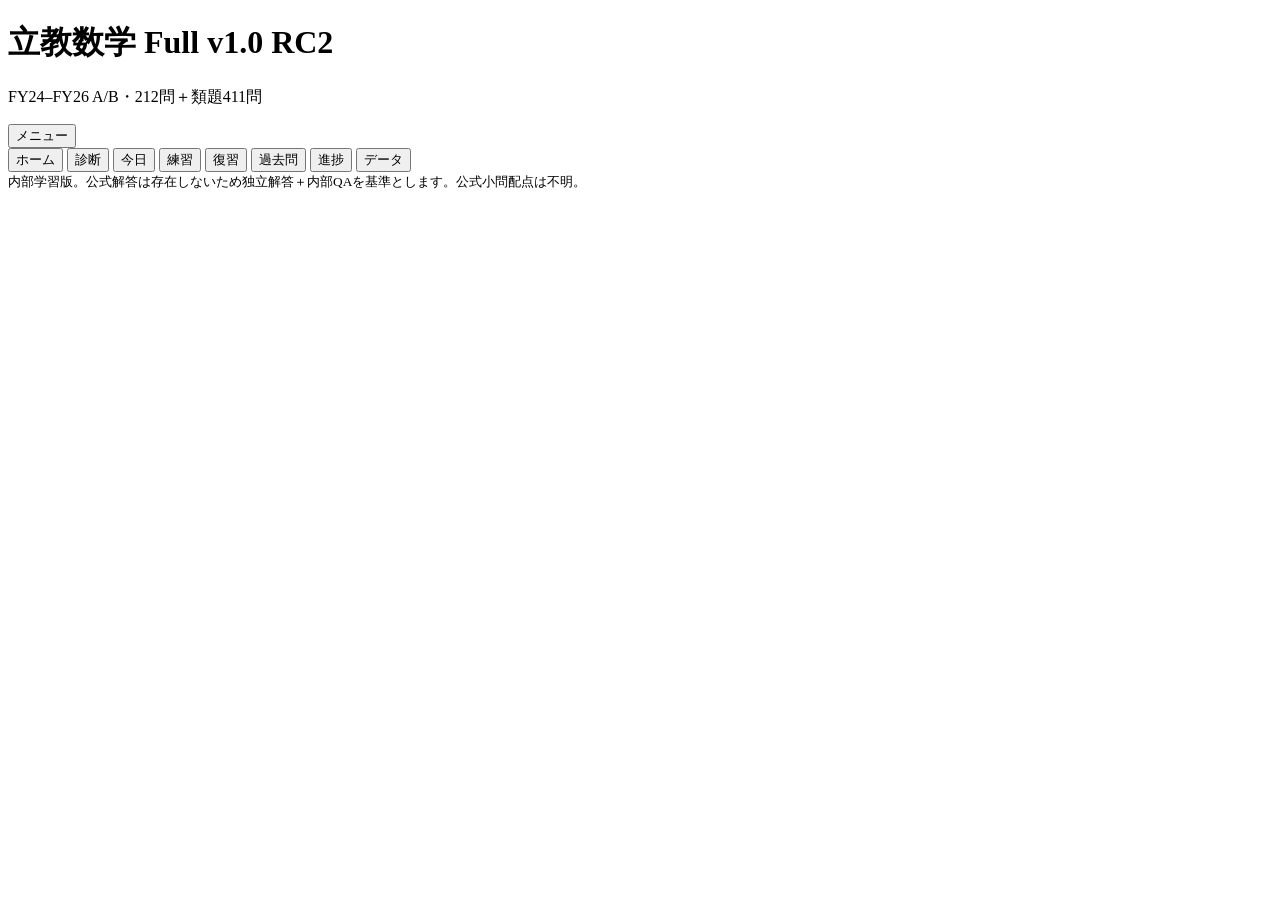
==== index.html @ e15e8b6e "Add RC2 index" ====
<!doctype html>
<html lang="ja">
<head>
<meta charset="utf-8">
<meta name="viewport" content="width=device-width,initial-scale=1">
<meta name="robots" content="noindex,nofollow,noarchive">
<title>立教数学 Full v1.0 RC2</title>
<link rel="stylesheet" href="styles.css">
</head>
<body>
<header>
  <div>
    <h1>立教数学 Full v1.0 RC2</h1>
    <p>FY24–FY26 A/B・212問＋類題411問</p>
  </div>
  <button id="menuBtn" class="secondary">メニュー</button>
</header>
<nav id="nav">
  <button data-view="home">ホーム</button>
  <button data-view="diagnostic">診断</button>
  <button data-view="today">今日</button>
  <button data-view="practice">練習</button>
  <button data-view="review">復習</button>
  <button data-view="exams">過去問</button>
  <button data-view="progress">進捗</button>
  <button data-view="data">データ</button>
</nav>
<main id="app" aria-live="polite"></main>
<footer>
  <small>内部学習版。公式解答は存在しないため独立解答＋内部QAを基準とします。公式小問配点は不明。</small>
</footer>
<script src="scoring.js"></script>
<script src="storage.js"></script>
<script src="app.js"></script>
</body>
</html>
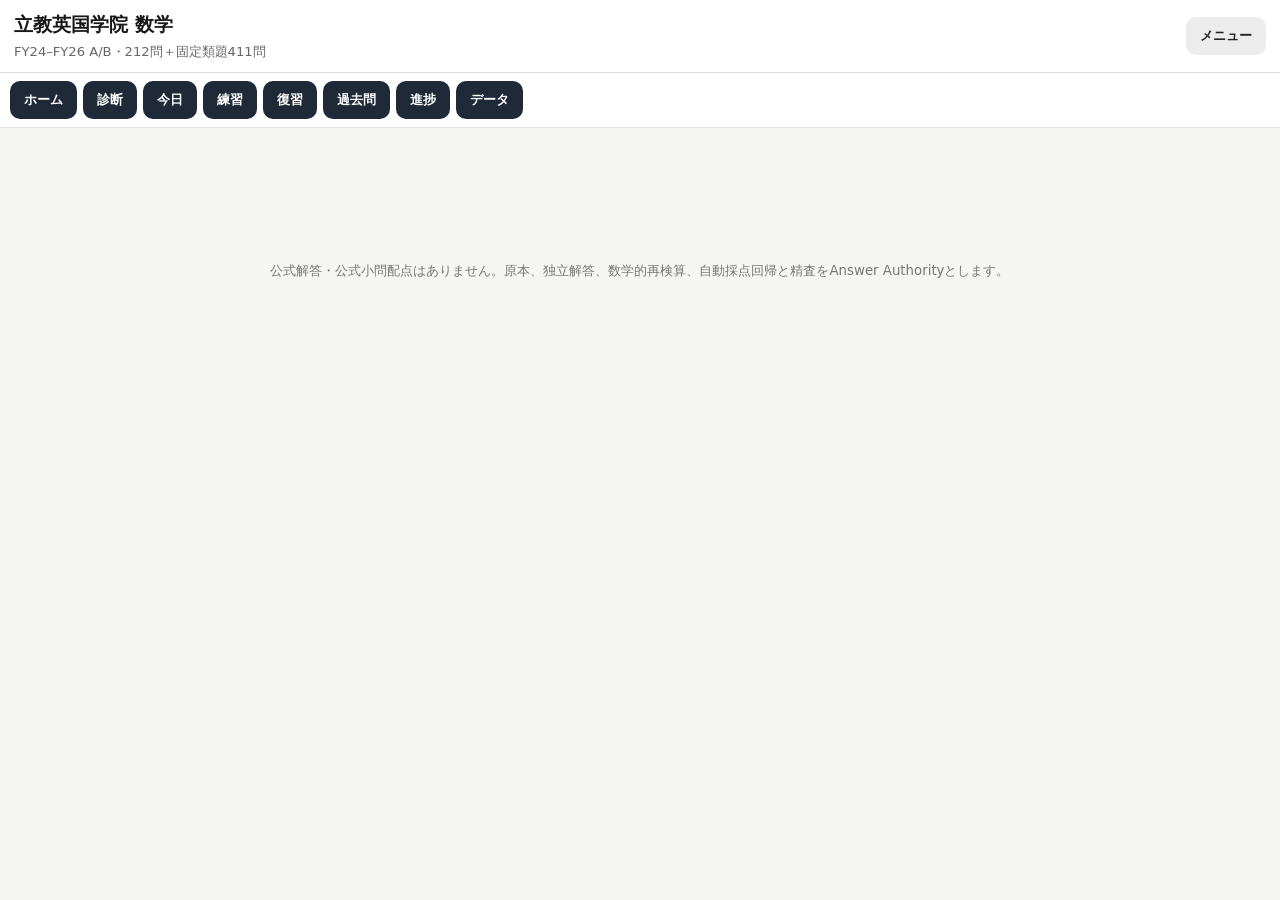
==== commit 8bee4b8a: "feat: adopt pinned canonical engine and safe learner migration" ====
--- a/index.html
+++ b/index.html
@@ -4,14 +4,14 @@
 <meta charset="utf-8">
 <meta name="viewport" content="width=device-width,initial-scale=1">
 <meta name="robots" content="noindex,nofollow,noarchive">
-<title>立教数学 Full v1.0 RC2</title>
+<title>立教英国学院 数学</title>
 <link rel="stylesheet" href="styles.css">
 </head>
 <body>
 <header>
   <div>
-    <h1>立教数学 Full v1.0 RC2</h1>
-    <p>FY24–FY26 A/B・212問＋類題411問</p>
+    <h1 id="brandTitle">立教英国学院 数学</h1>
+    <p id="brandSubtitle">FY24–FY26 A/B・212問＋固定類題411問</p>
   </div>
   <button id="menuBtn" class="secondary">メニュー</button>
 </header>
@@ -27,8 +27,9 @@
 </nav>
 <main id="app" aria-live="polite"></main>
 <footer>
-  <small>内部学習版。公式解答は存在しないため独立解答＋内部QAを基準とします。公式小問配点は不明。</small>
+  <small id="brandFooter">公式解答・公式小問配点はありません。原本、独立解答、数学的再検算、自動採点回帰と精査をAnswer Authorityとします。</small>
 </footer>
+<script src="src/schools/rikkyo/appProfile.js"></script>
 <script src="scoring.js"></script>
 <script src="storage.js"></script>
 <script src="app.js"></script>
--- a/styles.css
+++ b/styles.css
@@ -0,0 +1,54 @@
+
+:root{
+  font-family:system-ui,-apple-system,"Segoe UI","Noto Sans JP",sans-serif;
+  line-height:1.55;color:#181818;background:#f5f5f2
+}
+*{box-sizing:border-box}
+body{margin:0;overflow-x:hidden}
+header{position:sticky;top:0;z-index:10;display:flex;justify-content:space-between;align-items:center;padding:10px 14px;background:#fff;border-bottom:1px solid #ddd}
+h1{font-size:1.2rem;margin:0}header p{margin:2px 0 0;color:#666;font-size:.82rem}
+nav{display:flex;gap:6px;overflow:auto;padding:8px 10px;background:#fff;border-bottom:1px solid #e4e4e4;position:sticky;top:63px;z-index:9}
+button,.button{border:0;border-radius:10px;padding:10px 14px;background:#1f2937;color:#fff;font-weight:700;cursor:pointer}
+button.secondary,.secondary{background:#ececec;color:#222}
+button.danger{background:#9b1c1c}
+button:disabled{opacity:.45;cursor:not-allowed}
+main{max-width:920px;margin:0 auto;padding:16px 12px 90px}
+.card{background:#fff;border:1px solid #e0e0de;border-radius:14px;padding:16px;margin:0 0 14px;box-shadow:0 1px 4px rgba(0,0,0,.04)}
+.grid{display:grid;grid-template-columns:repeat(auto-fit,minmax(165px,1fr));gap:10px}
+.stat{background:#fafafa;border-radius:10px;padding:12px}.stat strong{display:block;font-size:1.35rem}
+.muted{color:#666}.small{font-size:.87rem}
+.meta-row{display:flex;gap:6px;flex-wrap:wrap}
+.badge{display:inline-block;padding:3px 8px;border-radius:999px;background:#eee;font-size:.77rem}
+.badge.a{background:#e9f7ed}.badge.b{background:#fff5d8}.badge.c{background:#fdecec}
+.question-title{font-size:1.12rem;font-weight:800;margin:10px 0}
+.prompt-text{padding:10px 12px;background:#fafafa;border-radius:10px;font-family:"Times New Roman","Noto Serif JP",serif;font-size:1.08rem}
+.source-wrap{margin:12px 0}.source-wrap summary{cursor:pointer;font-weight:700}
+.source-page{display:block;max-width:100%;height:auto;margin:10px auto;border:1px solid #aaa;border-radius:6px;background:#fff}
+.source-link{display:block;text-align:center}
+input[type=text],select,textarea{width:100%;font-size:16px;padding:11px;border:1px solid #bbb;border-radius:9px;background:#fff}
+label{display:block;margin:8px 0}.multi-input{display:grid;grid-template-columns:repeat(auto-fit,minmax(150px,1fr));gap:8px}
+.actions{display:flex;gap:8px;flex-wrap:wrap;margin-top:14px}
+.ok{background:#e9f8ed;border-left:4px solid #218838;padding:10px;border-radius:8px}
+.ng{background:#fff0f0;border-left:4px solid #b42318;padding:10px;border-radius:8px}
+.warn{background:#fff7e7;border-left:4px solid #b7791f;padding:10px;border-radius:8px}
+.notice{background:#edf5ff;border-left:4px solid #2b6cb0;padding:10px;border-radius:8px}
+.progressbar{height:10px;background:#eee;border-radius:99px;overflow:hidden;margin:10px 0}.progressbar>div{height:100%;background:#333}
+table{width:100%;border-collapse:collapse;font-size:.9rem}th,td{padding:8px;border-bottom:1px solid #ddd;text-align:left;vertical-align:top}
+.exam-card{display:grid;grid-template-columns:1fr auto;gap:10px;align-items:center}
+.filter-grid{display:grid;grid-template-columns:repeat(auto-fit,minmax(160px,1fr));gap:8px}
+hr{border:0;border-top:1px solid #e5e5e5;margin:16px 0}
+details[open]>summary{margin-bottom:6px}
+code{background:#f2f2f2;padding:1px 4px;border-radius:4px}
+footer{padding:24px 10px;text-align:center;color:#777}
+@media(max-width:600px){
+  header p{display:none}nav{top:57px}
+  main{padding-left:9px;padding-right:9px}
+  .exam-card{grid-template-columns:1fr}
+  button{min-height:42px}
+}
+/* v0.4 long/imported-string hardening */
+.card,.stat,.exam-card{min-width:0}
+table{max-width:100%;table-layout:fixed}
+th,td{overflow-wrap:anywhere;word-break:break-word}
+pre,code,.prompt-text{overflow-wrap:anywhere;word-break:break-word}
+.card{overflow-x:auto}
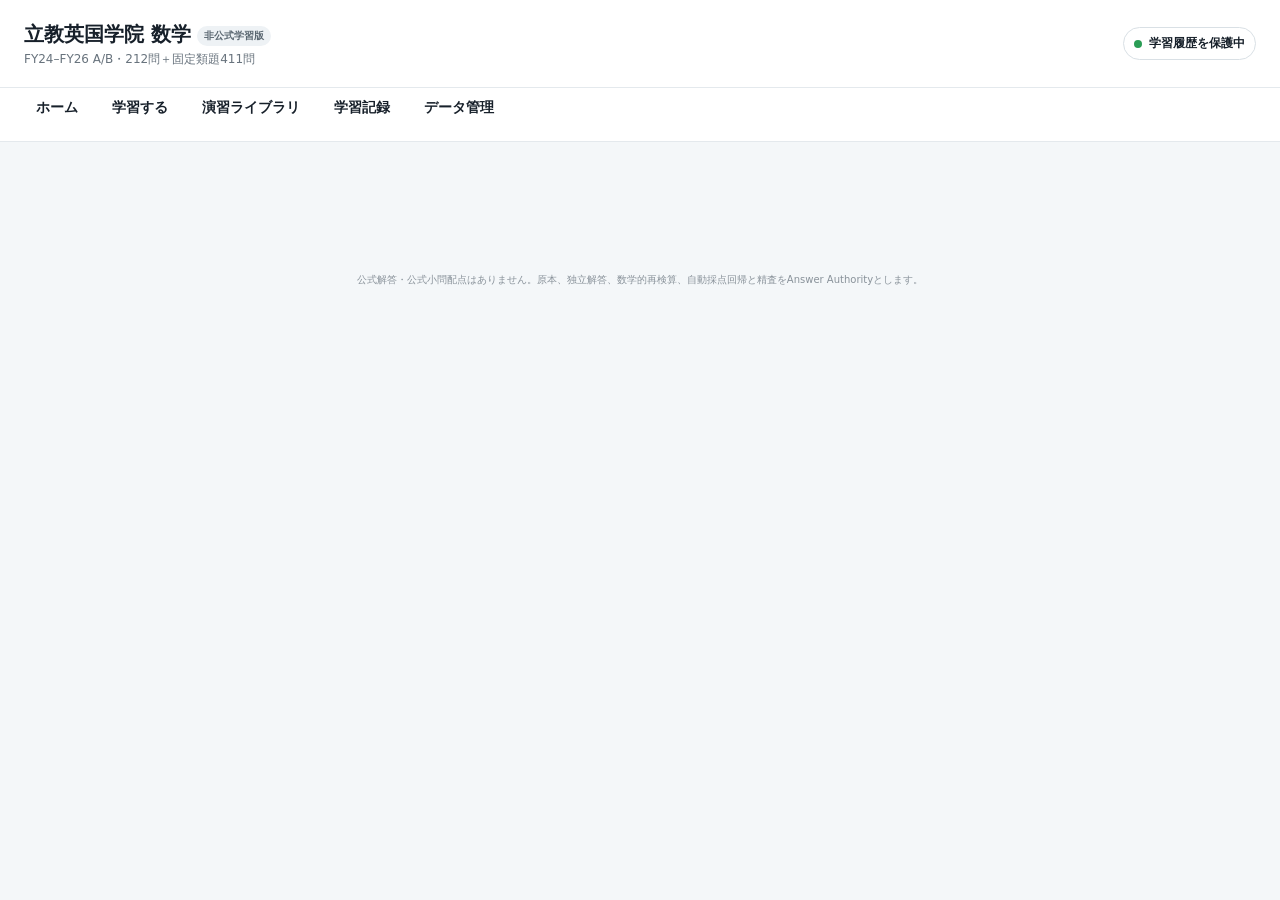
==== commit ad18f22a: "Align Rikkyo UX with canonical WaseShibu shell" ====
--- a/index.html
+++ b/index.html
@@ -8,25 +8,22 @@
 <link rel="stylesheet" href="styles.css">
 </head>
 <body>
-<header>
+<header class="topbar">
   <div>
-    <h1 id="brandTitle">立教英国学院 数学</h1>
-    <p id="brandSubtitle">FY24–FY26 A/B・212問＋固定類題411問</p>
+    <div class="brand"><span id="brandTitle">立教英国学院 数学</span><span class="unofficial">非公式学習版</span></div>
+    <div class="subtitle" id="brandSubtitle">FY24–FY26 A/B・212問＋固定類題411問</div>
   </div>
-  <button id="menuBtn" class="secondary">メニュー</button>
+  <span class="local-badge"><i></i>学習履歴を保護中</span>
 </header>
-<nav id="nav">
+<nav id="nav" class="nav" aria-label="メインナビゲーション">
   <button data-view="home">ホーム</button>
-  <button data-view="diagnostic">診断</button>
-  <button data-view="today">今日</button>
-  <button data-view="practice">練習</button>
-  <button data-view="review">復習</button>
-  <button data-view="exams">過去問</button>
-  <button data-view="progress">進捗</button>
-  <button data-view="data">データ</button>
+  <button data-view="today">学習する</button>
+  <button data-view="library">演習ライブラリ</button>
+  <button data-view="progress">学習記録</button>
+  <button data-view="data">データ管理</button>
 </nav>
-<main id="app" aria-live="polite"></main>
-<footer>
+<main id="app" class="container" aria-live="polite"></main>
+<footer class="footer">
   <small id="brandFooter">公式解答・公式小問配点はありません。原本、独立解答、数学的再検算、自動採点回帰と精査をAnswer Authorityとします。</small>
 </footer>
 <script src="src/schools/rikkyo/appProfile.js"></script>
--- a/styles.css
+++ b/styles.css
@@ -1,54 +1,79 @@
-
 :root{
-  font-family:system-ui,-apple-system,"Segoe UI","Noto Sans JP",sans-serif;
-  line-height:1.55;color:#181818;background:#f5f5f2
+  font-family:Inter,ui-sans-serif,system-ui,-apple-system,BlinkMacSystemFont,"Segoe UI","Noto Sans JP",sans-serif;
+  color:#17202a;background:#f4f7f9;line-height:1.6;font-weight:500;
+  --accent:#17202a;--line:#e1e7eb;--muted:#7a858d;--success:#176837;--warning:#805500;--danger:#9c2d2d;
 }
 *{box-sizing:border-box}
-body{margin:0;overflow-x:hidden}
-header{position:sticky;top:0;z-index:10;display:flex;justify-content:space-between;align-items:center;padding:10px 14px;background:#fff;border-bottom:1px solid #ddd}
-h1{font-size:1.2rem;margin:0}header p{margin:2px 0 0;color:#666;font-size:.82rem}
-nav{display:flex;gap:6px;overflow:auto;padding:8px 10px;background:#fff;border-bottom:1px solid #e4e4e4;position:sticky;top:63px;z-index:9}
-button,.button{border:0;border-radius:10px;padding:10px 14px;background:#1f2937;color:#fff;font-weight:700;cursor:pointer}
-button.secondary,.secondary{background:#ececec;color:#222}
-button.danger{background:#9b1c1c}
+html{background:#f4f7f9}
+body{margin:0;overflow-x:hidden;background:#f4f7f9}
+button,input,select,textarea{font:inherit}
+button{cursor:pointer}
+.topbar{display:flex;align-items:center;justify-content:space-between;gap:14px;background:#fff;border-bottom:1px solid #e4e9ed;padding:18px 24px}
+.brand{font-weight:900;font-size:20px}.subtitle{font-size:12px;color:#68737d}
+.unofficial{display:inline-block;font-size:10px;font-weight:900;vertical-align:middle;margin-left:6px;padding:2px 7px;border-radius:999px;background:#eef2f5;color:#596670}
+.local-badge{display:inline-flex;align-items:center;gap:7px;padding:6px 10px;border:1px solid #d9e0e5;border-radius:999px;font-size:12px;font-weight:900;background:#fff;white-space:nowrap}.local-badge i{width:8px;height:8px;border-radius:50%;background:#2a9d55}
+.nav{display:flex;gap:10px;background:#fff;padding:0 24px 14px;border-bottom:1px solid #e4e9ed;overflow:auto}
+.nav button{border:0;background:transparent;color:#17202a;padding:8px 12px;border-radius:10px;font-size:14px;font-weight:700;white-space:nowrap}
+.nav button.active{background:#17202a;color:#fff}
+.container{max-width:1050px;margin:0 auto;padding:28px 20px 70px}.footer{text-align:center;color:#89929a;font-size:12px;padding:30px 18px}
+h1,h2,h3{line-height:1.25}h1{font-size:40px;margin:4px 0 10px}h2{margin:4px 0 10px}h3{margin:4px 0 8px}
+p{margin:8px 0}
+.card{min-width:0;background:#fff;border:1px solid #e1e7eb;border-radius:18px;padding:22px;margin:0 0 16px;box-shadow:0 8px 24px rgba(23,32,42,.04)}
+.eyebrow{font-size:12px;font-weight:900;letter-spacing:.08em;text-transform:uppercase;color:#68737d}
+.muted{color:#7a858d}.small{font-size:.85rem}
+.section-head,.page-head{display:flex;align-items:flex-end;justify-content:space-between;gap:16px;margin-bottom:16px}.section-head h2,.page-head h1{margin:4px 0}.section-head>strong,.route-status{border-radius:999px;padding:8px 12px;background:#17202a;color:#fff;font-size:13px}
+.actions{display:flex;gap:10px;flex-wrap:wrap;margin-top:18px}
+button,.button{border:1px solid #d5dde2;background:#fff;color:#17202a;padding:10px 15px;border-radius:10px;font-weight:800}
+button.primary,.button.primary,.actions>button:not(.secondary):not(.danger){background:#17202a;color:#fff;border-color:#17202a}
+button.secondary,.secondary{background:#fff;color:#17202a;border-color:#d5dde2}
+button.danger{background:#fff;color:#a53838;border-color:#e4bcbc}
 button:disabled{opacity:.45;cursor:not-allowed}
-main{max-width:920px;margin:0 auto;padding:16px 12px 90px}
-.card{background:#fff;border:1px solid #e0e0de;border-radius:14px;padding:16px;margin:0 0 14px;box-shadow:0 1px 4px rgba(0,0,0,.04)}
-.grid{display:grid;grid-template-columns:repeat(auto-fit,minmax(165px,1fr));gap:10px}
-.stat{background:#fafafa;border-radius:10px;padding:12px}.stat strong{display:block;font-size:1.35rem}
-.muted{color:#666}.small{font-size:.87rem}
-.meta-row{display:flex;gap:6px;flex-wrap:wrap}
-.badge{display:inline-block;padding:3px 8px;border-radius:999px;background:#eee;font-size:.77rem}
-.badge.a{background:#e9f7ed}.badge.b{background:#fff5d8}.badge.c{background:#fdecec}
-.question-title{font-size:1.12rem;font-weight:800;margin:10px 0}
-.prompt-text{padding:10px 12px;background:#fafafa;border-radius:10px;font-family:"Times New Roman","Noto Serif JP",serif;font-size:1.08rem}
-.source-wrap{margin:12px 0}.source-wrap summary{cursor:pointer;font-weight:700}
-.source-page{display:block;max-width:100%;height:auto;margin:10px auto;border:1px solid #aaa;border-radius:6px;background:#fff}
-.source-link{display:block;text-align:center}
-input[type=text],select,textarea{width:100%;font-size:16px;padding:11px;border:1px solid #bbb;border-radius:9px;background:#fff}
-label{display:block;margin:8px 0}.multi-input{display:grid;grid-template-columns:repeat(auto-fit,minmax(150px,1fr));gap:8px}
-.actions{display:flex;gap:8px;flex-wrap:wrap;margin-top:14px}
-.ok{background:#e9f8ed;border-left:4px solid #218838;padding:10px;border-radius:8px}
-.ng{background:#fff0f0;border-left:4px solid #b42318;padding:10px;border-radius:8px}
-.warn{background:#fff7e7;border-left:4px solid #b7791f;padding:10px;border-radius:8px}
-.notice{background:#edf5ff;border-left:4px solid #2b6cb0;padding:10px;border-radius:8px}
-.progressbar{height:10px;background:#eee;border-radius:99px;overflow:hidden;margin:10px 0}.progressbar>div{height:100%;background:#333}
-table{width:100%;border-collapse:collapse;font-size:.9rem}th,td{padding:8px;border-bottom:1px solid #ddd;text-align:left;vertical-align:top}
-.exam-card{display:grid;grid-template-columns:1fr auto;gap:10px;align-items:center}
-.filter-grid{display:grid;grid-template-columns:repeat(auto-fit,minmax(160px,1fr));gap:8px}
-hr{border:0;border-top:1px solid #e5e5e5;margin:16px 0}
-details[open]>summary{margin-bottom:6px}
-code{background:#f2f2f2;padding:1px 4px;border-radius:4px}
-footer{padding:24px 10px;text-align:center;color:#777}
-@media(max-width:600px){
-  header p{display:none}nav{top:57px}
-  main{padding-left:9px;padding-right:9px}
-  .exam-card{grid-template-columns:1fr}
-  button{min-height:42px}
+.grid{display:grid;gap:16px;margin:16px 0}.grid.three{grid-template-columns:repeat(3,1fr)}.grid.four{grid-template-columns:repeat(4,1fr)}
+.stat{text-align:center}.stat strong,.stat b{display:block;font-size:30px}.stat span{display:block;color:#68737d;font-size:13px}
+.today-hero{display:grid;gap:16px}.today-head{display:flex;justify-content:space-between;gap:18px;align-items:flex-start}.today-head p{margin:0;color:#59656e;max-width:700px}
+.goal-block{min-width:170px;padding:14px 16px;border-radius:14px;background:#17202a;color:#fff;display:grid;gap:2px}.goal-block span,.goal-block small{font-size:11px;opacity:.76}.goal-block strong{font-size:24px}
+.target-row{display:flex;align-items:center;gap:8px;flex-wrap:wrap}.target-row>span{font-size:13px;font-weight:900;color:#68737d}
+.target-chip{border:1px solid #d8e0e5;background:#fff;border-radius:999px;padding:7px 11px;font-weight:900}.target-chip.selected{background:#17202a;color:#fff;border-color:#17202a}
+.today-list{display:grid;gap:9px}.today-list article{display:grid;grid-template-columns:34px minmax(0,1fr) auto;gap:12px;align-items:center;padding:12px;border:1px solid var(--line);border-radius:13px;background:#fff}.today-list article>span{display:grid;place-items:center;width:30px;height:30px;border-radius:50%;background:#17202a;color:#fff;font-weight:900}.today-list article>div{display:grid;gap:2px}.today-list small{color:#6d7880}
+.resume-card{display:flex;justify-content:space-between;align-items:center;gap:18px;border-left:5px solid #17202a}.resume-card h2{margin:2px 0}.resume-card .progress-pill{white-space:nowrap}
+.progress-pill{background:#17202a;color:#fff;padding:8px 12px;border-radius:999px;font-weight:900}
+.weak-action-grid{display:grid;gap:10px}.weak-action-grid article{display:grid;grid-template-columns:minmax(0,1fr) auto;gap:12px;align-items:center;padding:12px;border:1px solid var(--line);border-radius:12px}.weak-action-grid article>div{display:grid;gap:2px}.weak-action-grid small{color:#6c7780}
+.compact-phase-list{display:grid;grid-template-columns:repeat(2,1fr);gap:8px}.compact-phase-list article{display:grid;grid-template-columns:32px 1fr;gap:8px;align-items:center;padding:10px;border:1px solid var(--line);border-radius:11px;opacity:.62}.compact-phase-list article>span{display:grid;place-items:center;width:28px;height:28px;border-radius:50%;background:#eef2f5;font-weight:900}.compact-phase-list article>div{display:grid}.compact-phase-list article small{color:#6f7a82}.compact-phase-list article.active{opacity:1;border-color:#17202a;box-shadow:0 0 0 1px #17202a}.compact-phase-list article.done{opacity:1;background:#f4fbf6;color:#176837}.compact-phase-list article.locked{opacity:.48}
+.library-grid{display:grid;grid-template-columns:repeat(2,1fr);gap:14px}.library-card{display:flex;flex-direction:column;min-height:190px}.library-card p{color:#65717a}.library-card .actions{margin-top:auto}.library-number{display:inline-flex;width:38px;height:38px;align-items:center;justify-content:center;border-radius:50%;background:#17202a;color:#fff;font-weight:900}
+.meta-row,.chips{display:flex;gap:7px;flex-wrap:wrap;margin:8px 0}.badge{display:inline-flex;align-items:center;padding:5px 9px;border-radius:999px;background:#f1f4f6;font-size:12px}.badge.a{background:#e7f7ec;color:#176837}.badge.b{background:#fff3d6;color:#8b5a00}.badge.c{background:#fde8e8;color:#9c2d2d}
+.filter-grid{display:grid;grid-template-columns:repeat(auto-fit,minmax(160px,1fr));gap:10px}.filter-grid label,.data-grid label{display:grid;gap:5px;font-size:12px;font-weight:900}
+input[type=text],select,textarea{width:100%;font-size:16px;padding:11px 12px;border:1px solid #ccd6dc;border-radius:10px;background:#fff;color:#17202a}
+input:focus,select:focus,textarea:focus{outline:2px solid #17202a;outline-offset:1px}
+.exam-card,.practice-row,.review-row{display:grid;grid-template-columns:minmax(0,1fr) auto;gap:12px;align-items:center;padding:14px;border:1px solid var(--line);border-radius:14px;background:#fff;margin-top:10px}.exam-card p{margin:4px 0}.exam-card .actions{margin:0;justify-content:flex-end}
+.practice-list{display:grid;gap:9px;margin-top:16px}.practice-row{margin:0}
+.practice-card{max-width:820px;margin:0 auto 16px}.question-title{font-size:20px;font-weight:900;margin:10px 0}.prompt-text{padding:14px 16px;background:#f4f6f8;border-radius:12px;font-family:"Times New Roman","Noto Serif JP",serif;font-size:1.08rem;white-space:pre-wrap}
+.source-wrap{margin:12px 0}.source-wrap summary{cursor:pointer;font-weight:800}.source-page{display:block;max-width:100%;height:auto;margin:10px auto;border:1px solid #cbd4da;border-radius:10px;background:#fff}.source-link{display:block;text-align:center}
+.question-progress{display:flex;justify-content:space-between;gap:10px;align-items:center;margin:10px 0;color:#68737d;font-size:13px}.progressbar{height:8px;background:#e8edf0;border-radius:999px;overflow:hidden;margin:10px 0}.progressbar>div{height:100%;background:#17202a}
+.math-keypad{display:flex;gap:6px;flex-wrap:wrap;margin-top:8px;padding:8px;border:1px solid #dfe6eb;border-radius:12px;background:#f4f7f9}.math-keypad button{min-width:42px;min-height:40px;padding:7px 10px;background:#fff}.math-help{font-size:12px;color:#6d7881;margin:5px 0}
+.floating-timer{position:fixed;right:14px;bottom:max(14px,env(safe-area-inset-bottom));z-index:40;display:flex;align-items:center;gap:7px;padding:5px 11px;border:1px solid rgba(23,32,42,.16);border-radius:999px;background:rgba(255,255,255,.95);box-shadow:0 6px 22px rgba(23,32,42,.2);backdrop-filter:blur(8px);font-weight:900;font-variant-numeric:tabular-nums}
+.ok,.ng,.warn,.notice{margin-top:14px;padding:13px 14px;border-radius:11px}.ok{background:#eaf7ee;color:#176837}.ng{background:#fff0f0;color:#9c2d2d}.warn{background:#fff7dd;color:#7a5a00}.notice{background:#eef5fb;color:#245376}.explanation ol{padding-left:22px}.explanation li{margin:6px 0}
+.review-list{display:grid;gap:9px}.review-row{margin:0}.review-row.overdue{border-left:4px solid #a53838}
+table{width:100%;border-collapse:collapse;font-size:.9rem}th,td{padding:9px;border-bottom:1px solid #e1e7eb;text-align:left;vertical-align:top;overflow-wrap:anywhere}.table-wrap{max-width:100%;overflow:auto}
+.data-grid{display:grid;grid-template-columns:1fr 1fr;gap:12px}.data-status{display:grid;grid-template-columns:repeat(3,1fr);gap:8px;margin:14px 0}.data-status span{display:grid;gap:3px;padding:10px;background:#f3f6f7;border-radius:10px;color:#68737d;font-size:11px}.data-status b{color:#17202a;font-size:14px}
+.danger-zone{border-color:#eccaca;background:#fffafa}.authority-note{border-left:4px solid #e2b139;background:#fff9e8}
+.empty-state{text-align:center;padding:28px 16px;color:#68737d}.home-secondary{display:flex;justify-content:space-between;gap:16px;align-items:center}
+hr{border:0;border-top:1px solid #e5e9ec;margin:18px 0}code{background:#f2f4f5;padding:1px 4px;border-radius:4px}
+pre,code,.prompt-text{overflow-wrap:anywhere;word-break:break-word}
+
+@media(max-width:720px){
+  .topbar{padding:8px 12px}.brand{font-size:15px}.subtitle{display:none}.local-badge{font-size:9px;padding:4px 6px}
+  .nav{gap:2px;padding:0 8px 6px}.nav button{padding:5px 8px;font-size:10px}
+  .container{padding:10px 7px 76px}.card{padding:13px;border-radius:13px;margin-bottom:10px}
+  h1{font-size:30px}.page-head,.section-head{align-items:flex-start;flex-direction:column;gap:5px;margin-bottom:9px}
+  .today-head{display:grid}.goal-block{min-width:0}.grid.three,.grid.four{grid-template-columns:1fr 1fr}
+  .today-list article{grid-template-columns:32px 1fr}.today-list article button{grid-column:1/-1;width:100%}
+  .resume-card,.home-secondary{display:grid}.resume-card button{width:100%}
+  .compact-phase-list,.library-grid{grid-template-columns:1fr}.library-card{min-height:0}
+  .weak-action-grid article,.exam-card,.practice-row,.review-row{grid-template-columns:1fr}.exam-card .actions{justify-content:flex-start}
+  .filter-grid,.data-grid{grid-template-columns:1fr 1fr}.data-status{grid-template-columns:1fr}
+  .floating-timer{right:8px;bottom:max(8px,env(safe-area-inset-bottom));font-size:13px}
+  .footer{padding-bottom:70px}
 }
-/* v0.4 long/imported-string hardening */
-.card,.stat,.exam-card{min-width:0}
-table{max-width:100%;table-layout:fixed}
-th,td{overflow-wrap:anywhere;word-break:break-word}
-pre,code,.prompt-text{overflow-wrap:anywhere;word-break:break-word}
-.card{overflow-x:auto}
+@media(max-width:460px){
+  .grid.three,.grid.four,.filter-grid,.data-grid{grid-template-columns:1fr}
+}
